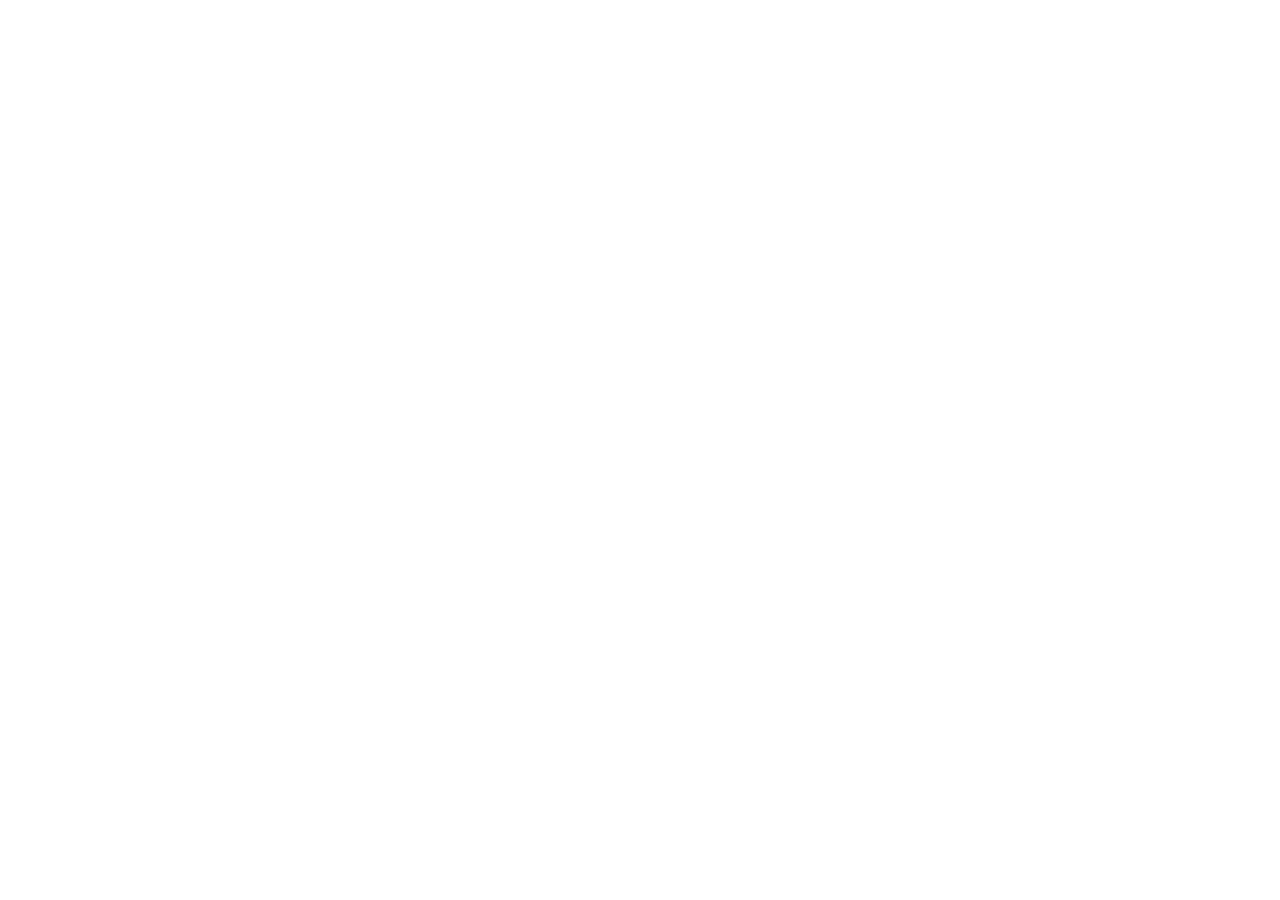
==== demo/src/main/resources/templates/index.html @ ee20c888 "Home page, db and init working" ====
<!DOCTYPE html>
<html xmlns:th="http://www.thymeleaf.org">
    <head>
        <title>Spring</title>
        <link rel="stylesheet" href="https://cdnjs.cloudflare.com/ajax/libs/materialize/1.0.0/css/materialize.min.css">
        <link rel="stylesheet" type="text/css" href="/styles.css">
    </head>

    <meta charset="UTF-8">
    <body class="bg"> 
            <div>
                <p th:text="'Hey there, ' + ${user.firstname}"></p>
            </div>
    </body>
</html>
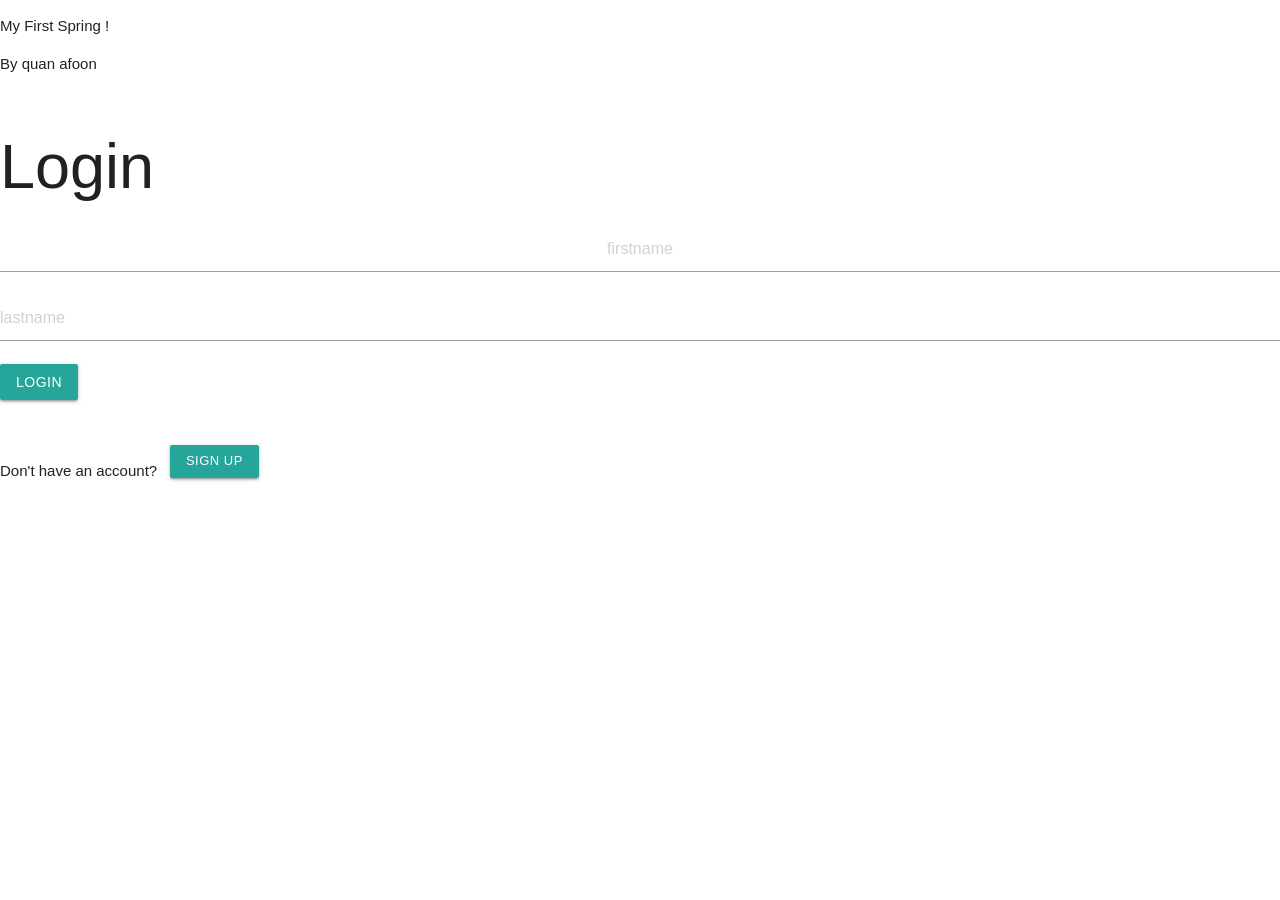
==== commit 081cbb43: "added login and sign up forms" ====
--- a/demo/src/main/resources/templates/index.html
+++ b/demo/src/main/resources/templates/index.html
@@ -7,9 +7,29 @@
     </head>
 
     <meta charset="UTF-8">
-    <body class="bg"> 
-            <div>
-                <p th:text="'Hey there, ' + ${user.firstname}"></p>
+    <body style="display: grid"> 
+        <div class="section1">
+            <div class="homeText">
+                <!--<p th:text="'Hey there, ' + ${user.firstname}"></p>-->
+                <p>My First Spring !</p>
+                <p class="credit">By quan afoon</p>
             </div>
+        </div>
+        <div class="section2">
+            <h1> Login </h1>
+            <form action="/login" method="GET" class= "loginForm">
+                <div class="input-field">
+                    <input class="formField" style="text-align:center" type="text" id="firstname" placeholder="firstname" required>
+                </div>
+                <div class="input-field">
+                    <input class="formField" type="text" id="lastname" placeholder="lastname" required>
+                </div>
+                <button type="submit" class="btn" id="loginBtn">Login</button>
+            </form>
+            <div style="display: flex; margin-top:5vh">
+                <p class="simpleText"> Don't have an account? </p>
+                <button style="margin-left:1vw" class="btn-small"> Sign up </button>
+            </div>
+        </div>
     </body>
 </html>
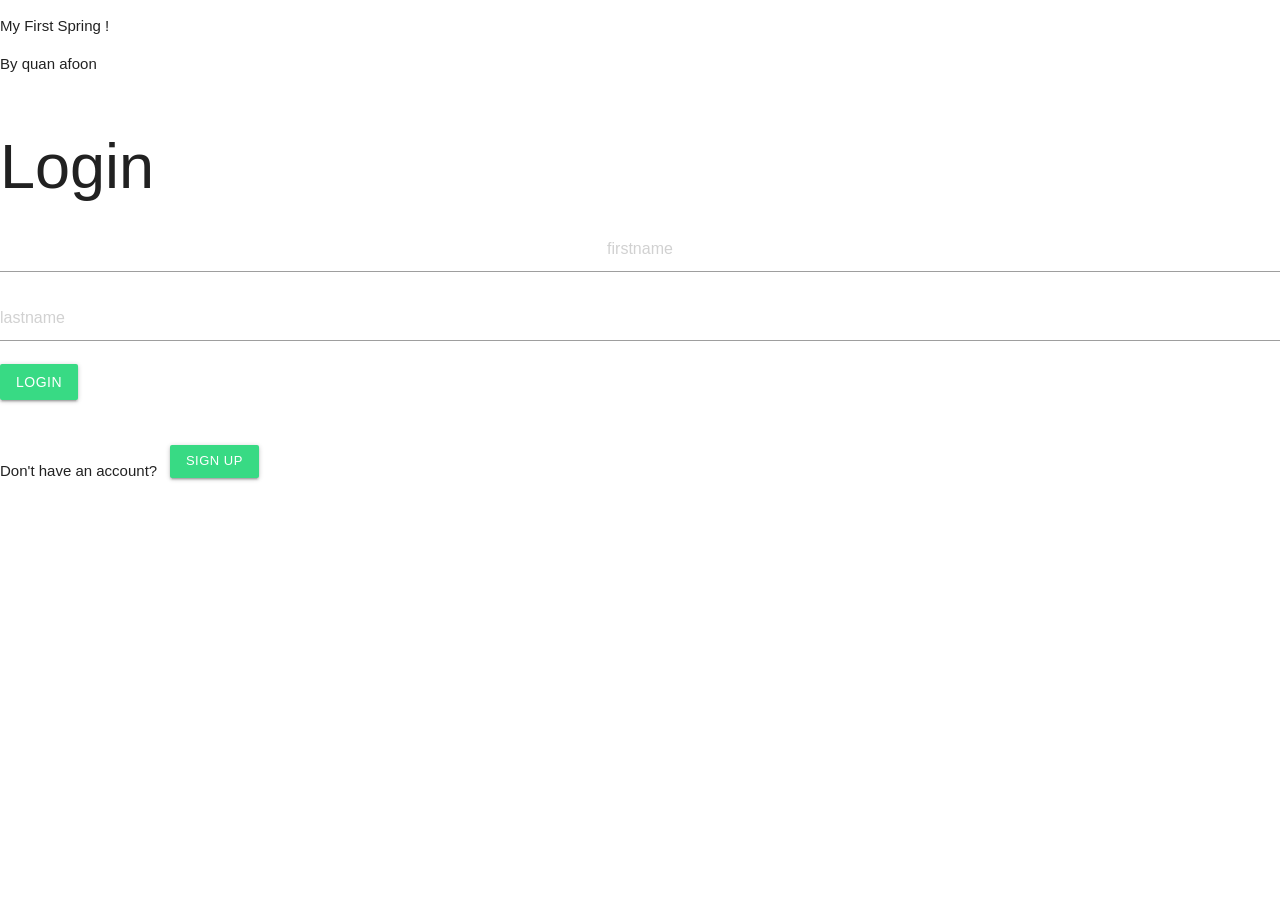
==== commit 6dcf707e: "changed button colours" ====
--- a/demo/src/main/resources/templates/index.html
+++ b/demo/src/main/resources/templates/index.html
@@ -24,11 +24,11 @@
                 <div class="input-field">
                     <input class="formField" type="text" id="lastname" placeholder="lastname" required>
                 </div>
-                <button type="submit" class="btn" id="loginBtn">Login</button>
+                <button type="submit" style="background-color: #38da84" class="btn" id="loginBtn">Login</button>
             </form>
             <div style="display: flex; margin-top:5vh">
                 <p class="simpleText"> Don't have an account? </p>
-                <button style="margin-left:1vw" class="btn-small"> Sign up </button>
+                <button style="margin-left: 1vw; background-color: #38da84;" class="btn-small"> Sign up </button>
             </div>
         </div>
     </body>
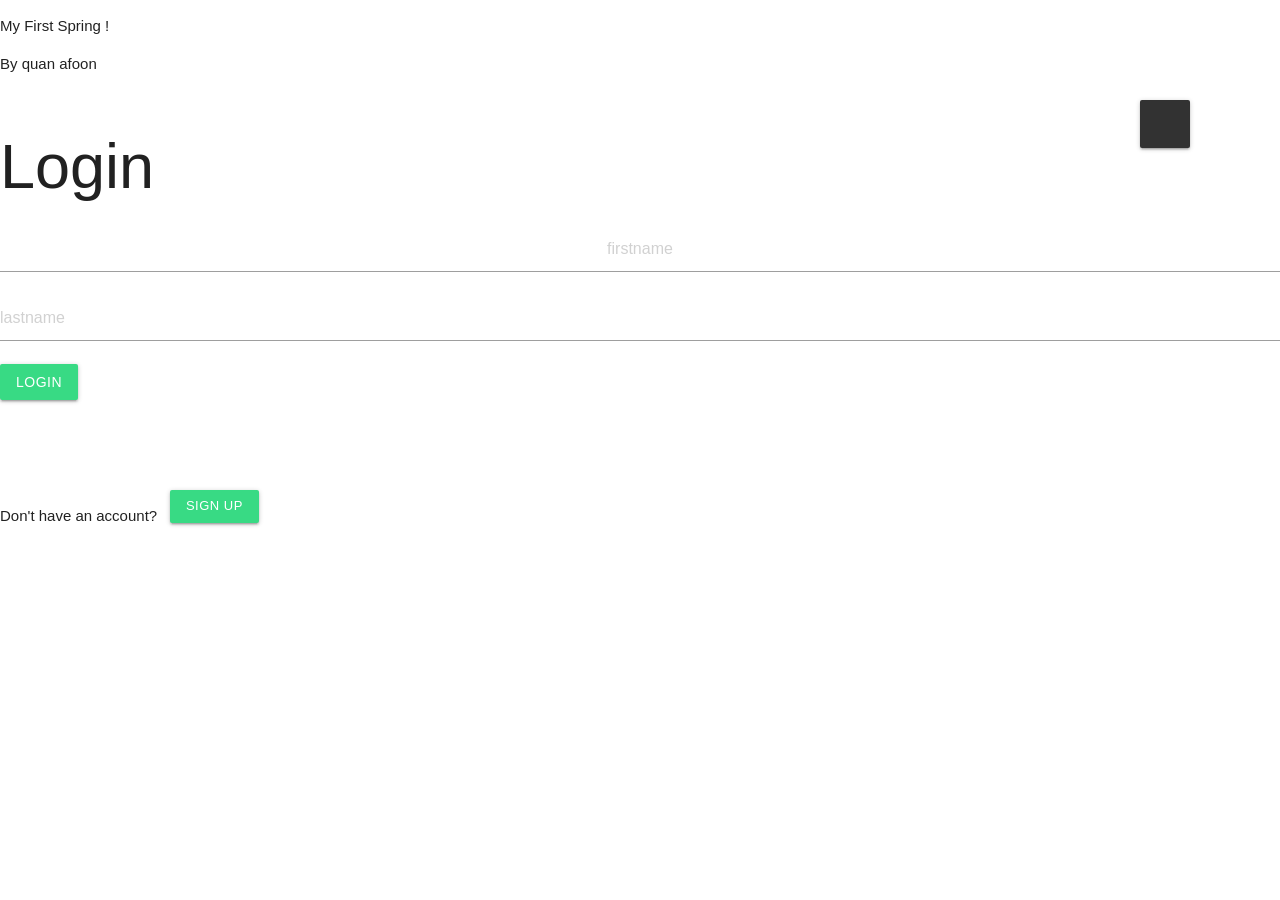
==== commit 07638830: "Included some basic encryption" ====
--- a/demo/src/main/resources/templates/index.html
+++ b/demo/src/main/resources/templates/index.html
@@ -17,19 +17,30 @@
         </div>
         <div class="section2">
             <h1> Login </h1>
-            <form action="/login" method="GET" class= "loginForm">
+            <form th:action="@{/login}" th:object="${user}" method="post" class= "loginForm" >
                 <div class="input-field">
-                    <input class="formField" style="text-align:center" type="text" id="firstname" placeholder="firstname" required>
+                    <input class="formField" style="text-align:center" type="text" id="firstname" th:field="*{firstname}" placeholder="firstname" required>
                 </div>
                 <div class="input-field">
-                    <input class="formField" type="text" id="lastname" placeholder="lastname" required>
+                    <input class="formField" type="text" id="lastname" th:field="*{lastname}" placeholder="lastname" required>
                 </div>
                 <button type="submit" style="background-color: #38da84" class="btn" id="loginBtn">Login</button>
             </form>
-            <div style="display: flex; margin-top:5vh">
+            <div style="display: flex; margin-top:10vh">
                 <p class="simpleText"> Don't have an account? </p>
                 <button style="margin-left: 1vw; background-color: #38da84;" class="btn-small"> Sign up </button>
             </div>
         </div>
+        
+        <div id="flash-message" th:text="${message}" style="display:none;"> </div>
+
+        <script src="https://cdnjs.cloudflare.com/ajax/libs/materialize/1.0.0/js/materialize.min.js"></script>
+        <script>
+            M.AutoInit();
+            var message = document.getElementById("flash-message").textContent;
+            if(message){
+                M.toast({html:message})
+            }
+        </script>
     </body>
 </html>
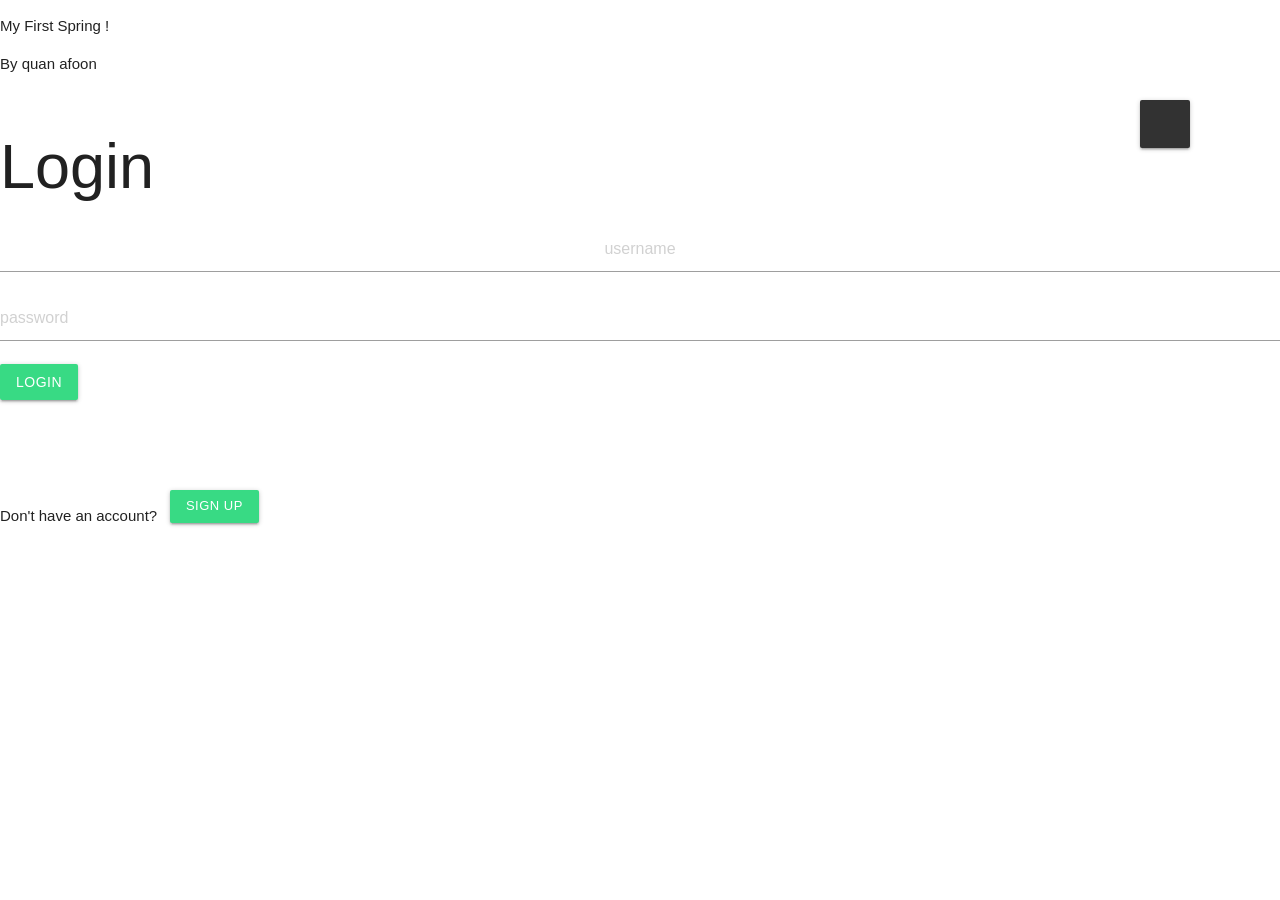
==== commit f5905ba1: "minor css and database changes" ====
--- a/demo/src/main/resources/templates/index.html
+++ b/demo/src/main/resources/templates/index.html
@@ -8,30 +8,52 @@
 
     <meta charset="UTF-8">
     <body style="display: grid"> 
+        <style>
+            .hidden{
+                display:none;
+            }
+        </style>
+
         <div class="section1">
             <div class="homeText">
-                <!--<p th:text="'Hey there, ' + ${user.firstname}"></p>-->
                 <p>My First Spring !</p>
                 <p class="credit">By quan afoon</p>
             </div>
         </div>
-        <div class="section2">
+        <div id="loginSection" class="section2">
             <h1> Login </h1>
             <form th:action="@{/login}" th:object="${user}" method="post" class= "loginForm" >
                 <div class="input-field">
-                    <input class="formField" style="text-align:center" type="text" id="firstname" th:field="*{firstname}" placeholder="firstname" required>
+                    <input class="formField" style="text-align:center" type="text" id="username" th:field="*{username}" placeholder="username" required>
                 </div>
                 <div class="input-field">
-                    <input class="formField" type="text" id="lastname" th:field="*{lastname}" placeholder="lastname" required>
+                    <input class="formField" type="password" id="password" th:field="*{password}" placeholder="password" required>
                 </div>
                 <button type="submit" style="background-color: #38da84" class="btn" id="loginBtn">Login</button>
             </form>
             <div style="display: flex; margin-top:10vh">
                 <p class="simpleText"> Don't have an account? </p>
-                <button style="margin-left: 1vw; background-color: #38da84;" class="btn-small"> Sign up </button>
+                <button style="margin-left: 1vw; background-color: #38da84;" class="btn-small" id="btn-s"> Sign up </button>
             </div>
         </div>
         
+        <div id="signUpSection" class="hidden">
+            <h1> Sign Up </h1>
+            <form th:action="@{/signup}" th:object="${user}" method="post" class= "loginForm" >
+                <div class="input-field">
+                    <input class="formField" style="text-align:center" type="text" id="signup-username" th:field="*{username}" placeholder="username" required>
+                </div>
+                <div class="input-field">
+                    <input class="formField" type="password" id="signup-password" th:field="*{password}" placeholder="password" required>
+                </div>
+                <button type="submit" style="background-color: #38da84" class="btn" id="loginBtn">Sign Up</button>
+            </form>
+            <div style="display: flex; margin-top:10vh">
+                <p class="simpleText">Already have an account? </p>
+                <button style="margin-left: 1vw; background-color: #38da84;" class="btn-small" id="btn-l"> Login </button>
+            </div>
+        </div>
+
         <div id="flash-message" th:text="${message}" style="display:none;"> </div>
 
         <script src="https://cdnjs.cloudflare.com/ajax/libs/materialize/1.0.0/js/materialize.min.js"></script>
@@ -42,5 +64,24 @@
                 M.toast({html:message})
             }
         </script>
+        <script>
+            const login = document.getElementById("loginSection")
+            const signUp = document.getElementById("signUpSection")
+            document.getElementById('btn-s').addEventListener("click", showSignUp)
+            document.getElementById('btn-l').addEventListener("click", showLogin)
+            
+            function showSignUp(){
+                login.classList.remove("section2")
+                login.classList.add("hidden")
+                signUp.classList.remove("hidden")
+                signUp.classList.add("section2")
+            }
+            function showLogin(){
+                signUp.classList.remove("section2")
+                signUp.classList.add("hidden")
+                login.classList.remove("hidden")
+                login.classList.add("section2")
+            }
+        </script>
     </body>
 </html>
